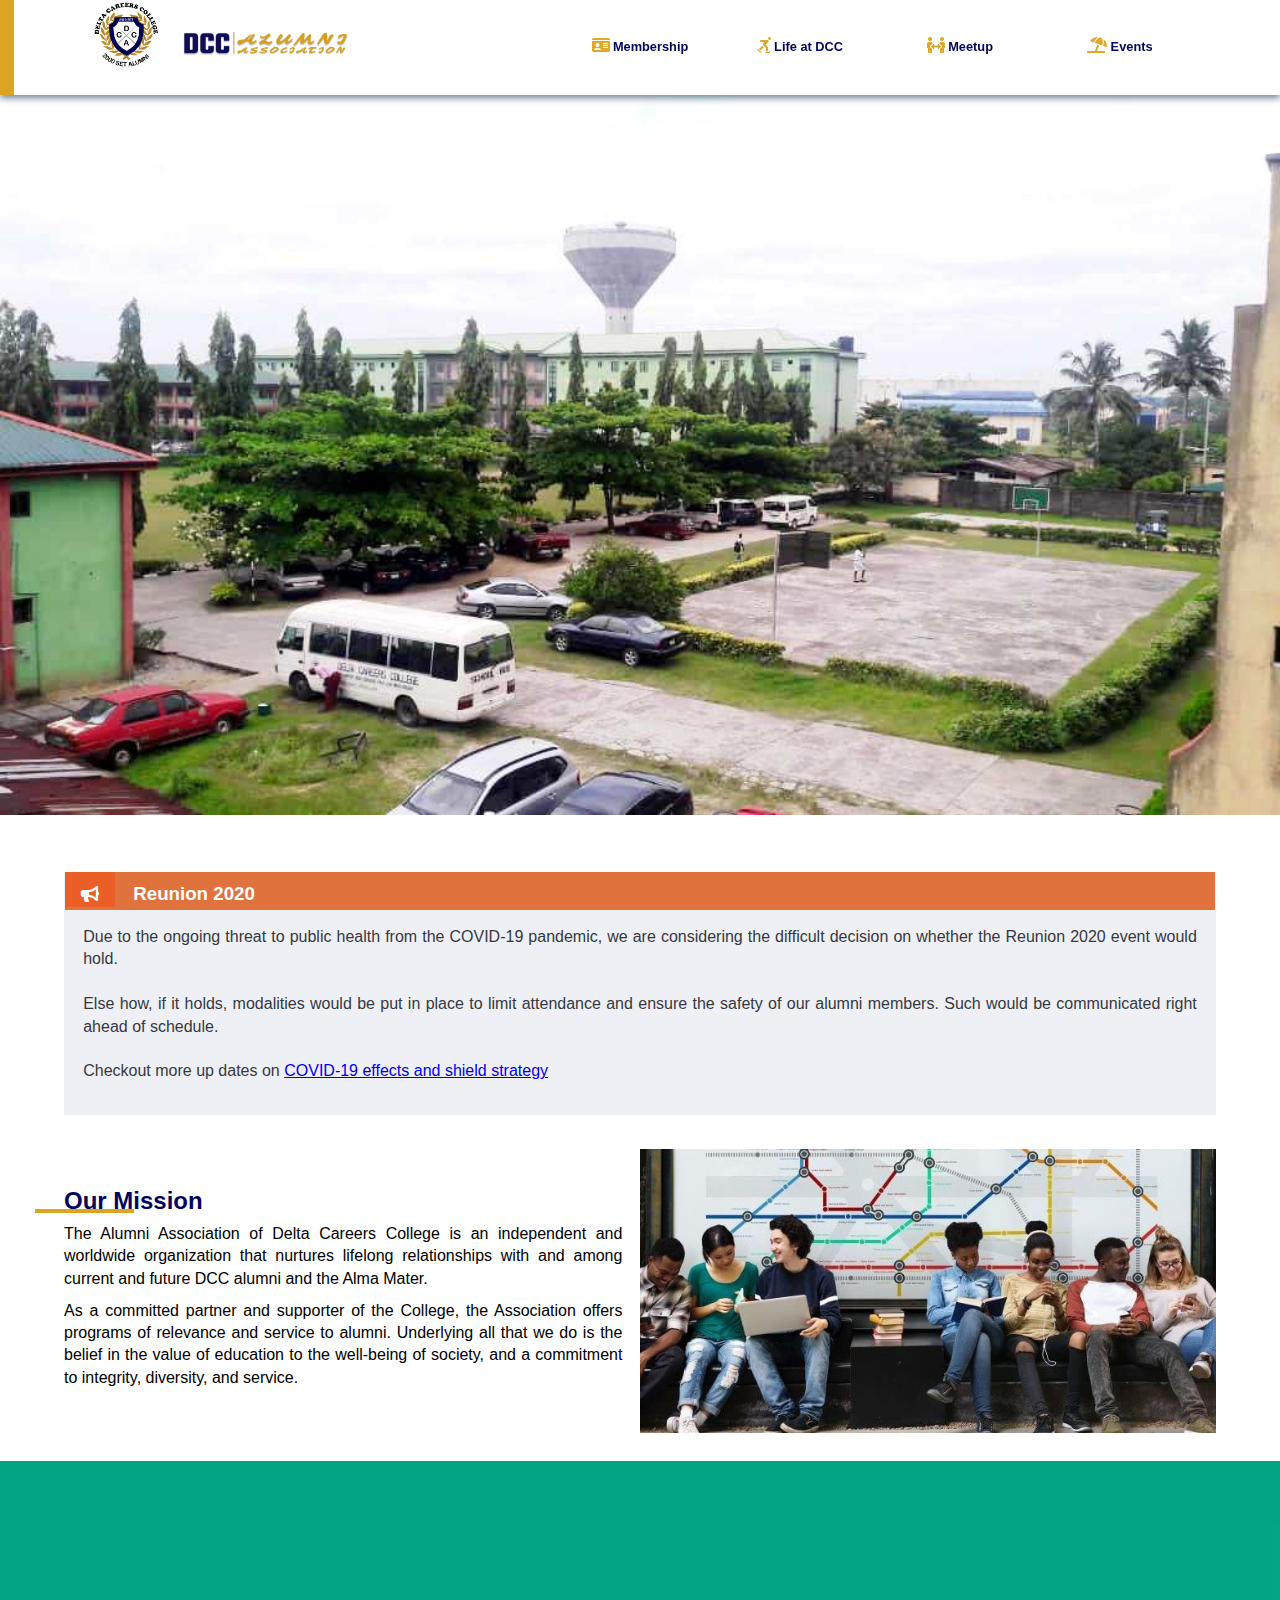
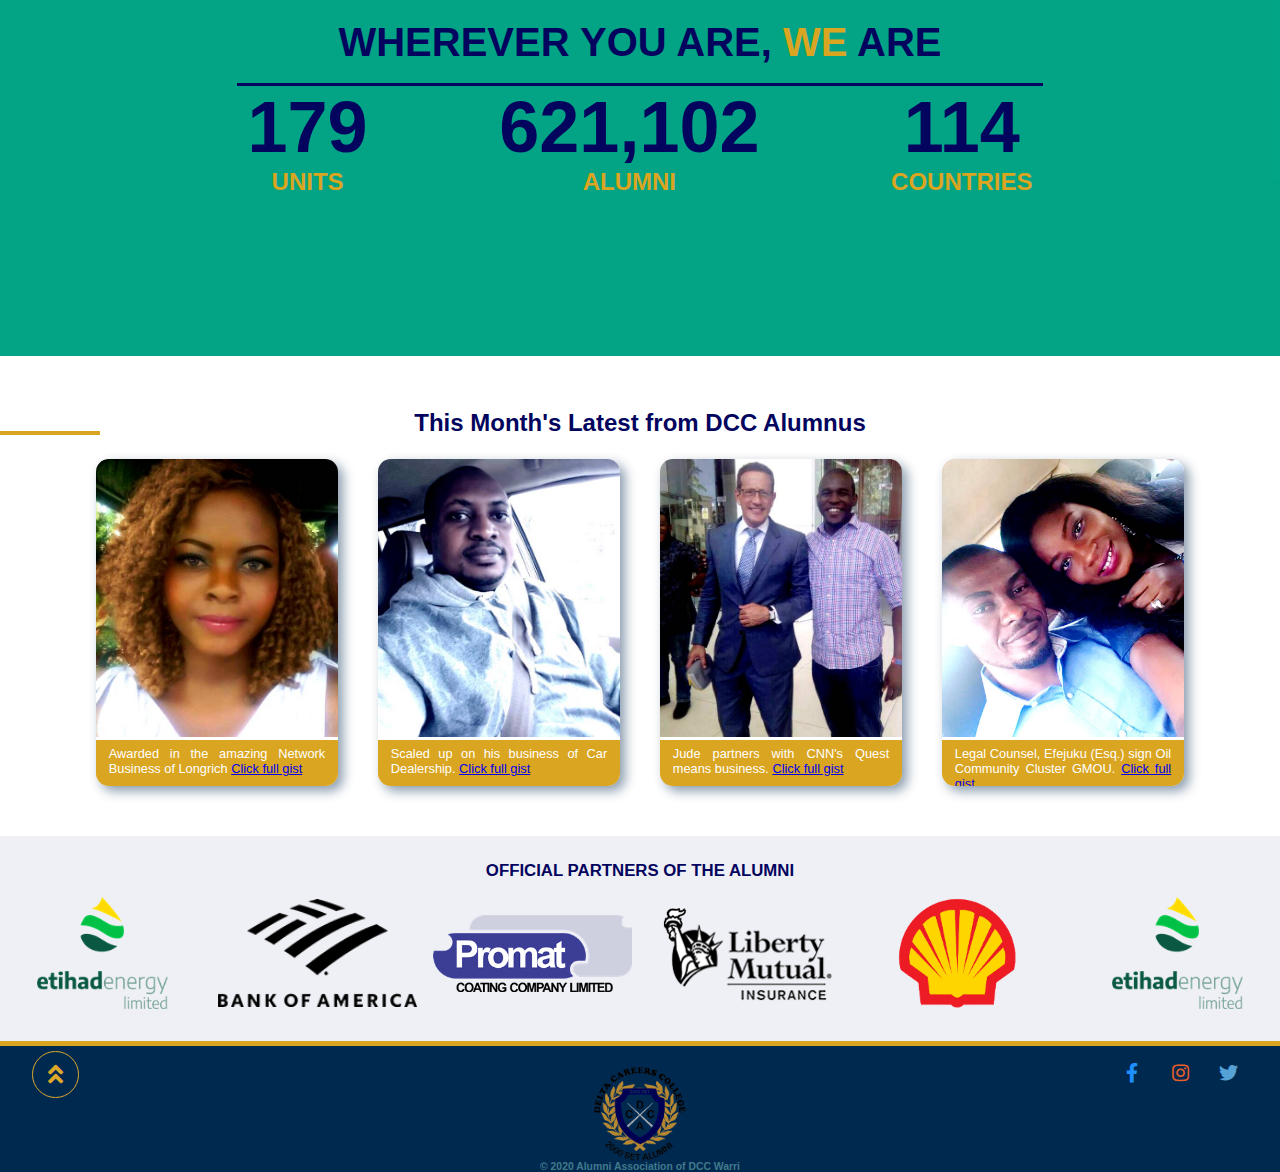
==== index.html @ 8ac2c844 "First Upload" ====
<!DOCTYPE html>
<html lang="en">
<head>
    <meta charset="UTF-8">
    <meta name="viewport" content="width=device-width, initial-scale=1.0">
    <title>Home | DCC Alumni</title>
    <link rel="stylesheet" href="./CSS/DCC__Alumni.css">
    <link rel="stylesheet" href="./Assets/css/all.css">
</head>
<body>
    <div class="mother"> 
        <header > 
            <a href="#"><img class="logo" src="./images/Logo DC.png" alt="Alumni Logo"></a>
            <img class="nametag" src="./images/DCC Markon06.png" alt="NameTag">
            <nav> 
               <ul class="nav-list show-desktop">
                   <li><a href="DCC__Membership.html"><i class="fa fa-id-card"></i>Membership</a></li>
                   <li><a href="DCC__Life.html"><i class="fa fa-skating"></i>Life at DCC</a></li>
                   <li><a href="#"><i class="fa fa-people-arrows"></i>Meetup</a></li>
                   <li><a href="#"><i class="fa fa-umbrella-beach"></i>Events</a></li>
               </ul> 
            </nav>
            <div class="menu" >
                <div class="burger"></div> 
                <div class="burger"></div> 
                <div class="burger"></div> 
            </div> 
        </header>
        <div class="hero">
            
        </div><!--Hero Div ends Here-->
            <section class="container">
                <article class="updates"> 
                    <h3><span><i class="fa fa-bullhorn"> </i></span>Reunion 2020</h3>
                    <p>Due to the ongoing threat to public health from the COVID-19 pandemic, we are considering the difficult decision on whether the Reunion 2020 event would hold. <br><br>
                    Else how, if it holds, modalities would be put in place to limit attendance and ensure the safety of our alumni members. Such would be communicated right ahead of schedule.  <br><br>
                    Checkout more up dates on <a href="javascript:void(0)">COVID-19 effects and shield strategy</a>    
                    </p>
                </article>
                <aside class="mission">
                    <section class="left-col">
                        <h2>Our <span>Mission</span> </h2>
                        <p>The Alumni Association of Delta Careers College is an independent and worldwide organization that nurtures lifelong relationships with and among current and future DCC alumni and the Alma Mater.</p>
                        <p>As a committed partner and supporter of the College, the Association offers programs of relevance and service to alumni. Underlying all that we do is the belief in the value of education to the well-being of society, and a commitment to integrity, diversity, and service.</p> 
                    </section>
                    <section class="right-col">
                        <img src="./images/mission-pic.jpg" alt="Mission Pic">
                    </section>
                </aside>
            </section> 
        <div class="gobest">
            <section class="go">
                <div class="go">
                    <div class="blu container">
                        <h1>WHEREVER YOU ARE, <span>WE</span>  ARE</h1>
                    </div>
                    <div class="numbers container">
                         <h1>179</h1>
                         <h1>621,102</h1>
                         <h1>114</h1>
                    </div>
                </div>
            </section><!--Parallax Section Ends--> 
            <h2 class="dcc-latest">This Month's Latest from DCC Alumnus</h2>
            <section class="latest container">
                <div class="pic-story">
                    <!-- <h3>Pic-Story</h3> -->
                    <img src="./images/lauryn.jpg" alt="pic-story 1">
                    <p>Awarded in the amazing Network Business of Longrich <a href="#">Click full gist</a></p>
                </div> 
                <div class="pic-story">
                    <!-- <h3>Pic-Story</h3> -->
                    <img src="./images/HrH.jpg">
                    <p>Scaled up on his business of Car Dealership. <a href="#">Click full gist</a></p>
                </div> 
                <div class="pic-story">
                    <!-- <h3>Pic-Story</h3> -->
                    <img src="./images/JudeQuest.jpg" alt="pic-story 1">
                    <p>Jude partners with CNN's Quest means business. <a href="#">Click full gist</a></p>
                </div> 
                <div class="pic-story">
                    <!-- <h3>Pic-Story</h3> -->
                    <img src="./images/Esquire.jpg" alt="pic-story 1">
                    <p> Legal Counsel, Efejuku (Esq.) sign Oil Community Cluster GMOU. <a href="#">Click full gist</a></p>
                </div> 
            </section><!--Latest container ends-->
            <h2 class="official-partners">Official Partners of the Alumni</h2>
            <section class="partners">
                <div class="offical"><img src="./images/etihad.png" alt=""></div>
                <div class="offical"><img src="./images/BoA_ad.png" alt=""></div>
                <div class="offical"><img src="./images/PROMAT LOGO png.png" alt=""></div>
                <div class="offical"><img src="./images/Liberty_200x100.png" alt=""></div>
                <div class="offical spdc"><img src="./images/Shell_Logo.png" alt="" id="spdc"></div>
                <div class="offical"><img src="./images/etihad.png" alt=""></div> 
            </section>
            <footer>
                <section class="container">
                    <div class="map">
                       <div class="throw"><a href="#"><i class="fa fa-angle-double-up"></i></a></div>
                    </div>
                    <div class="footer-logo">
                        <img src="./images/Logo DC.png" alt="Footer Logo">
                    </div>
                    <div class="copyright">
                        &copy; 2020 Alumni Association of DCC Warri
                    </div> 
                    <div class="medialinks">
                        <div class="throw"><a href=""><i class="fab fa-facebook-f"></i></a></div> 
                        <div class="throw"><a href=""><i class="fab fa-instagram"></i></a></div> 
                        <div class="throw"><a href=""><i class="fab fa-twitter"></i></a></div> 
                    </div>
                </section>
            </footer>
        </div><!--Gobest Div ends Here-->
    </div><!--Mother Div ends Here-->
</body> 
<script src="./JS/DCC__Alumni.js"></script>    
</html>
---- CSS/DCC__Alumni.css ----
/* Custom Rulesets */
:root{
    --vdisting: 1.5em;
    --hdisting: .1em;
    --purpigment: #311a4d;
    --lightpurpigment: #5d3c85;
    --skyblupigment: #0bcde3;
    --transblupigment: #56a1d5;
    --dccblupigment: #00348d;
    --yalebluepigment: #124E78; 
    --navyblupigment: #03045E;
    --goldbrownpigment: #e68c44;
    --goldyellpigment: #daa520;
    --goldrodpigment: #D5A021;
    --goldshadepigment: #DEA82B;
    --flamepigment: #EB5E28;
    --melonpigment: #F6BAA2; 
    --lighgreenpigment: #02a586;
    --orangpigment: #ae7b28;
    --logoblupigment:#6f6acf;
    --updgreypigment: #e2e1ef;
    --lighgreypigment: #eff0f5;
}  
*{
    font-family: 'Segoe UI', Tahoma, Geneva, Verdana, sans-serif; 
    margin: 0; 
    box-sizing: border-box;
    padding: 0;
} 
p{
    line-height: 1.4rem;
}
h1, h2, h3, h4{
    color: var(--navyblupigment);
}
.fas, .fab, .fa{
    color: var(--goldshadepigment);
    font-size: 1rem;
}
li .fa{
    width: 2em; 
}
.mother{
    font-size: .8rem;
}
.container{
    width: 90%;
    margin: 0 auto;
} 
header{
    width: 100%;
    position: sticky;
    top: 0;
    display: grid;
    grid-template-columns: 12% 45% 30% 12%;
    height: 7vh;
    background-color: #fff;
    padding-top: .1em;
    padding-left: .2em;
    box-shadow: 0px 3px 7px #00295095;
    text-align: left;
    border-left: 14px solid var(--goldyellpigment); 
}
header img{
    width: 45px;  
    object-fit: contain;  
} 
.nametag{
    width: 100%;
    height: 30px; 
    margin-top: .95em;
}
/* >>>>>>>>>>>Styling Mobile Vertical Menu<<<<<<<<<<<<<<<< */ 

nav ul{ 
    position: fixed; 
    top: 4.1em;
    width: 14.5em; 
    right: -14.5em;   
    opacity: 0; 
    background-color: #011627;
    height: 55%;  
    padding-top: 1.2em;
    list-style: none;    
    border-top-left-radius: 15px; 
    border-bottom-left-radius: 15px; 
    box-shadow: 4px 4.5px 8px rgba(0, 0, 0, 0.75);
    transition: .45s ease-in-out;
} 
nav ul li{ 
    height: 3em; 
    text-align: left; 
    line-height: 2.5; 
    cursor: pointer; 
    padding-left: .8em;
}
nav ul li:active{
    transform: translateY(2px);
}
nav ul li:hover{  
    border-right: 5px solid #fff;
}
nav ul li:hover a{
    color: #fff; 
}
nav ul li a{ 
    text-decoration: none;
    font-size: .89rem;
    font-weight: bold;
    color: var(--skyblupigment); 
    color: #A9DEF9;
} 
.menu{
    padding: 0.99em .5em 0 0;
    cursor: pointer;
} 
.burger{
   width: 30px;
   height: 4px;
   background-color: #fff; 
   background-color: var(--navyblupigment);
   background-color: #011627;
   margin: 4.5px;
   border-radius: 5px;
   transition: .45s ease-in-out; 
} 
.shift{ 
    right: 0;
    opacity: 1;
}
.spin .burger:nth-of-type(1){
    transform: rotate(45deg) translate(5px, 5px);
    box-shadow: 2px 2px 5px var(--goldrodpigment);
}
.spin .burger:nth-of-type(2){
    transform: translateX(-25px);
    opacity: 0;
}
.spin .burger:nth-of-type(3){
    transform: rotate(-45deg) translate(7px, -7px);
    box-shadow: 2px 2px 5px dodgerblue; 
}

.hero{
    background: #ccc url(../images/hero-img4.jpg) no-repeat center;
    background-size: cover;  
    width: 100%;
    height: calc(100vh - 20vh);
}
.hide-mobile{
    display: none;
}  
article.updates{
    margin: 5% 0 3%;
    background-color: var(--lighgreypigment);
    padding: 0 .5em 1em ;
} 
.updates h3{ 
    background-color: #df723d; 
    color: #fff;
    margin: 0 -.4em;
    line-height: 1.7;
}
.updates h3 span{
    display: inline-block;
    width: 50px; 
    height: 35px;  
    background-color: var(--flamepigment);
    margin-right: 1em; 
    text-align: center;
    line-height: 2.3;
}
.fa-bullhorn{
    color: #fff;
}
.updates p{
    color: #35393f;
    text-align: justify;
    padding: 1em .7em;
}
aside.mission{
    margin: 1.5em 0 1.5em; 
}
.mission h2{
    color: var(--navyblupigment);
}
.mission h2::after{
    content: "";
    margin-left: -1.2em;
    margin-top: -.25em;
    width: 99px;
    height: 4px;
    display:  block;
    background-color: var(--goldyellpigment);
}
.mission p{
    margin: .6em 0;
    text-align: justify; 
} 
.mission img{
    width: 100%;
}
section.go{
    width: 100%;
    height: 55vh; 
    background: var(--lighgreenpigment) url(../images/pexels-photo-1183986.jpeg) no-repeat center;
    background-size: cover; 
}
div.go{
    background-color: rgba(2, 165, 134, .45); 
    width: 100%;
    height: 100%;
    display: flex;
    flex-direction: column;
    justify-content: center; 
    padding: 0 2em;
}
div.go div{ 
    text-align: center;
    color: var(--navyblupigment);
}
.go .blu h1{
    font-size: 1rem;
    padding-bottom: .45em;
}
.blu span{
    color: var(--goldyellpigment);
}
.go .numbers{
    display: flex;
    justify-content: space-between;
    border-top: 3px solid var(--navyblupigment);
    padding: 0 .67em;
}
.go .numbers h1{
    font-size: 1.5rem;
}
.go .numbers h1::after{
    content: "UNITS";
    font-size: .67rem;
    display: block;
    color: var(--goldyellpigment);
}
.go .numbers h1:nth-of-type(2)::after{
    content: "ALUMNI"; 
} 
.go .numbers h1:nth-of-type(3)::after{
    content: "COUNTRIES"; 
} 
h2.dcc-latest{
    text-align: center;
    margin: 2.2em 0 1em;
    color: var(--navyblupigment);
}
h2.dcc-latest::after{ 
    content: "";
    width: 100px;
    height: 4px;
    margin-top: -.25em; 
    background-color: var(--goldyellpigment);
    display: block;
}
section.latest{
    display: grid;
    grid-template-columns: repeat(auto-fit, minmax(15em, 1fr)); 
    grid-gap: 2.5em;
    text-align: center;
    margin-bottom: 2em;
    padding: 0 2em;
}
section.latest div{
    min-height: 320px;
    border-radius: 1em;
    box-shadow: 5px 5px 12px #00295077;
    font-size: .8rem;
    overflow: hidden;
} 
.pic-story img{
    width: 100%; 
    height: 85%;
    object-fit: cover; 
}
.pic-story p{
    padding: .5em 1em; 
    background-color: var(--goldyellpigment);
    color: #fff;
    min-height: 15%;
    text-align: justify;
    line-height: unset;
}
h2.official-partners{
    margin-top: 3em;
    background-color: var(--lighgreypigment);
    text-transform: uppercase;
    color: var(--navyblupigment);
    padding: 1.5em 0 0;
    text-align: center;
    font-size: 1.05rem;
}
section.partners{
    display: grid;
    grid-template-columns: repeat(auto-fit, minmax(5em, 1fr));
    grid-gap: 1em;
    overflow: hidden;
    background-color: var(--lighgreypigment); 
    padding: 1em 0.2em 2.7em;
    font-size: initial;
}
section.partners div{
    height: 100px; 
}
.partners img{
    width: 100%;
    height: 7em;
    object-fit: contain;
}
div.spdc{ 
    padding: 0 0 0 1em;
}  
div.spdc img{
    width: 85%;  
}
footer{ 
    border-top: 5px solid var(--goldyellpigment); 
    background-color: #002950;
    color: var(--yalebluepigment); 
    color: #40798C;
    font-size: .65rem;
    text-align: center;
}
footer > section{
    display: grid; 
    grid-template-columns: 2fr 1fr 2fr;
    grid-template-rows: 1fr auto;
    grid-template-areas: 
    "map logo media"
    "copyright copyright copyright"
    ;
}
footer > section.container{
    width: 95%;
}
footer section > div{
    padding-top: .5em;  
} 
footer .map{
    grid-area: map;
}
footer .throw{
    width: 3em;
    height: 3em;
    border-radius: 50%;
    border: 1px solid var(--goldshadepigment);    
    cursor: pointer;
    display: grid; 
    place-items: center;
}
footer .footer-logo{
    grid-area: logo;
    display: flex;   
    justify-content: center;
    align-items: flex-end;
    padding-top: 2em;
}
footer .footer-logo img{
    width: 5em;
}
footer .copyright{
    grid-area: copyright; 
    font-weight: bold;
    padding: 0;
}
footer .medialinks{
    grid-area: media;
    display: flex;
    justify-content: space-between;
    padding-left: 7em;
}

.fa-facebook-f{
    color: dodgerblue;
} 
.medialinks .throw{
    border: none;
    width: 2.2em;
    height: 2.2em;
}
.fa-instagram{
    color: var(--flamepigment);
}
.fa-twitter{
    color: var(--transblupigment);
}

/* >>>>>>>>>>> MEDIA QUERIES BEGINS....<<<<<<<<<<<<< */

@media screen and (min-width:830px){
    .mother{
        font-size: .88rem;
    }  
    header{
        width: 100%;
        position: sticky;
        top: 0;
        display: grid;
        grid-template-columns: 8% 27% 65%; 
        height: 9vh; 
        padding: .1em 0; 
        padding-right: 0;
        box-shadow: 0px 3px 7px #00295095;
        text-align: left;
    } 
    
    .menu{
        display: none;
    }
    header img{
        width: 65px;  
        object-fit: contain;  
    } 
    .nametag{
        width: 100%;
        height: 55%; 
        margin-top: 1.3em;
    }
    /* >>>>>>>>>>>Styling Nav<<<<<<<<<<<<<<<< */ 
     
    nav ul{ 
        position: unset; 
        display: flex;
        justify-content: flex-end;  
        align-items: center;
        background-color: unset;  
        width: 100%;
        height: 100%;  
        padding: 0; 
        border-radius: unset; 
        box-shadow: unset; 
    }  
    nav ul li{ 
        width: 20em;
        height: 100%;
        padding: 2.5em 1em 0; 
        line-height: 0;  
        cursor: pointer;  
        text-align: center; 
    }
    li .fa{
        width: auto;
        margin-right: .2em;
    }
    nav ul li:active{
        transform: none;
    }
    nav ul li:hover{ 
        background-color: unset;
        border: unset;
        border-bottom: 5px solid #cb9a38; 
    }
    nav ul li:hover a{
        color:var(--navyblupigment); 
    }
    nav ul li a{ 
        text-decoration: none;
        font-size: .8rem;
        font-weight: bold;
        color: var(--navyblupigment);
    } 
    .menu{
        padding: 0.99em .5em 0 0;
        cursor: pointer;
    } 
    .burger{
       width: 30px;
       height: 4px;
       background-color: #fff; 
       background-color: var(--navyblupigment);
       margin: 4.5px;
       border-radius: 5px;
    }
    .show-desktop{
        display: flex;
        opacity: 1;
    }
    section.go{ 
        background: var(--lighgreenpigment) url(../images//adventure-parallax.jpg) no-repeat center;
        background-size: cover;
        background-attachment: fixed;
    }

    aside.mission{ 
        display: grid;
        grid-template-columns:  1fr 50%; 
        align-items: center;
    }
    .mission p{
        padding-right: 1.1em; 
    } 
       /* Parallax Go Zone */
       div.go{ 
        padding: 0 4em;
    } 
    .go .blu h1{
        font-size: 2rem;
    } 
    .go .numbers h1{
        font-size: 3rem;
    }
    footer .footer-logo img{
        width: 7em;
    }
    footer .throw, .medialinks .throw{
        width: 4.5em;
        height: 4.5em; 
    }
    footer .medialinks{ 
        justify-content: flex-end; 
        font-size: 1rem; 
    }
    footer .medialinks .throw{
        margin-left: .5em;  
        width: 2.5em;
        height: 2.5em;
    } 
    .fa-angle-double-up{
        font-size: 1.3rem;
    }
    .fab{
        font-size: 1.2rem;
    }

     
}
@media screen and (min-width:930px){
    .mother{
        font-size: 1rem;
    }    
    header{ 
        padding: .1em 3em .2em; 
        height: 10vh;  
    } 
    .nametag{ 
        height: 60%; 
        margin-top: .95em;
    }
    nav ul li{  
        padding: 1.7em 1em 0;  
        width: 10em;  
        height: 82%;
    }  

    /* Parallax Go Zone */
     
    .go .blu h1{
        font-size: 2.5rem;
    } 
    .go .numbers h1{
        font-size: 4.5rem;
    }
}
@media screen and (min-width:1024px){ 
    
    .nametag{ 
        height: 60%;  
    }
    .fa-angle-double-up{
        font-size: 1.5rem;
    }
}
@media screen and (min-width:1200px){
    .mother{
        font-size: 1rem;
    }
    header{
        height: 10.5vh;
        grid-template-columns: 8% 15% 77%;   
        padding: .1em 5em .2em; 
        justify-content: flex-end;  
    }
    nav ul li{  
        padding: 1.7em 0 1.7em;   
    }  

    /* Parallax Go Zone */
    div.go{ 
        padding: 0 12em;
    } 
    .go .blu h1{
        font-size: 2.5rem;
    } 
    .go .numbers h1{
        font-size: 4.5rem;
    }
    .go .numbers h1::after{ 
        font-size: 1.5rem; 
    }
    footer .footer-logo img{
        width: 9em;
    }
}

/* ############## MEMBERSHIP RULESETS ##################### */
 

article.alumni-association{
    padding: 2em 0; 
    text-align: justify;
}
article.alumni-association p{
    margin-bottom: .4em;
}
article.alumni-association h3{
    margin-top: 2em;
    background-color: var(--navyblupigment);
    border-radius: 5px;
    padding: .3em 1em;
    color: #fff;
}
article.alumni-association h1{
    font-size: 1.15rem;
    text-align: center;
}
article.alumni-association ul{ 
    border: 4px inset var(--goldrodpigment);
    color: var(--navyblupigment);
    color: #34252F;
    border-radius: 7px;
    padding: .2em 0;
    margin: 1em 0;
    font-weight: 550;
    text-align: left;
}
article.alumni-association ul li{
    margin: .7em 0;
    padding: .2em 1em;
    list-style-position: inside;
}
aside.alumni-services h3{
    margin: 1.5em 0 .5em;
}
aside.alumni-services ul{
    border-top: 3px solid var(--transblupigment);
    margin: 1em 0 4em;
}
aside.alumni-services ul li{
    list-style-position: inside;
    list-style: none; 
    background-color: #EAEAEA; 
    border-bottom: 1px solid var(--transblupigment);
    padding: 1em;
    display: flex;
    justify-content: space-between;
    align-items: center; 
    cursor: pointer;
}  


/* ''''''''''''''MEMEBERSHIP MEDIA QUERIES'''''''''' */
@media screen and (min-width:1024px){
    section.container.membership{
        display: flex;
        justify-content: space-between; 
    }
    article.alumni-association{
        width: 70%; 
    }
    
    aside.alumni-services{
        width: 27%;
    }
}

/* ''''''''''''LIFE AT DCC MEDIA QUERIES''''''''''' */
section.dcc-life{
    color: #1F2232; 
}
section.dcc-life > h1{
    font-size: 1.1rem;
    margin: 2em 0 1em;
    color: #D1603D;
    padding: .5em 1em;
    border-radius: 5px;
    box-shadow: 2px 4px 10px var(--navyblupigment);
    text-align: justify;
}
.dcc-minds img{
    width: 100%;
}
div.quotes{
    border-top: 2px solid var(--lighgreenpigment);
    border-bottom: 2px solid var(--lighgreenpigment);
    font-size: 1.01rem;
    line-height: 1.5;
    text-align: justify;
    color: var(--navyblupigment);
    margin: 1em 0;
    padding: .2em 0;
}
div.responses p{
    margin: .9em 0;
}
div.responses > p > span{
    font-weight: bold;
}
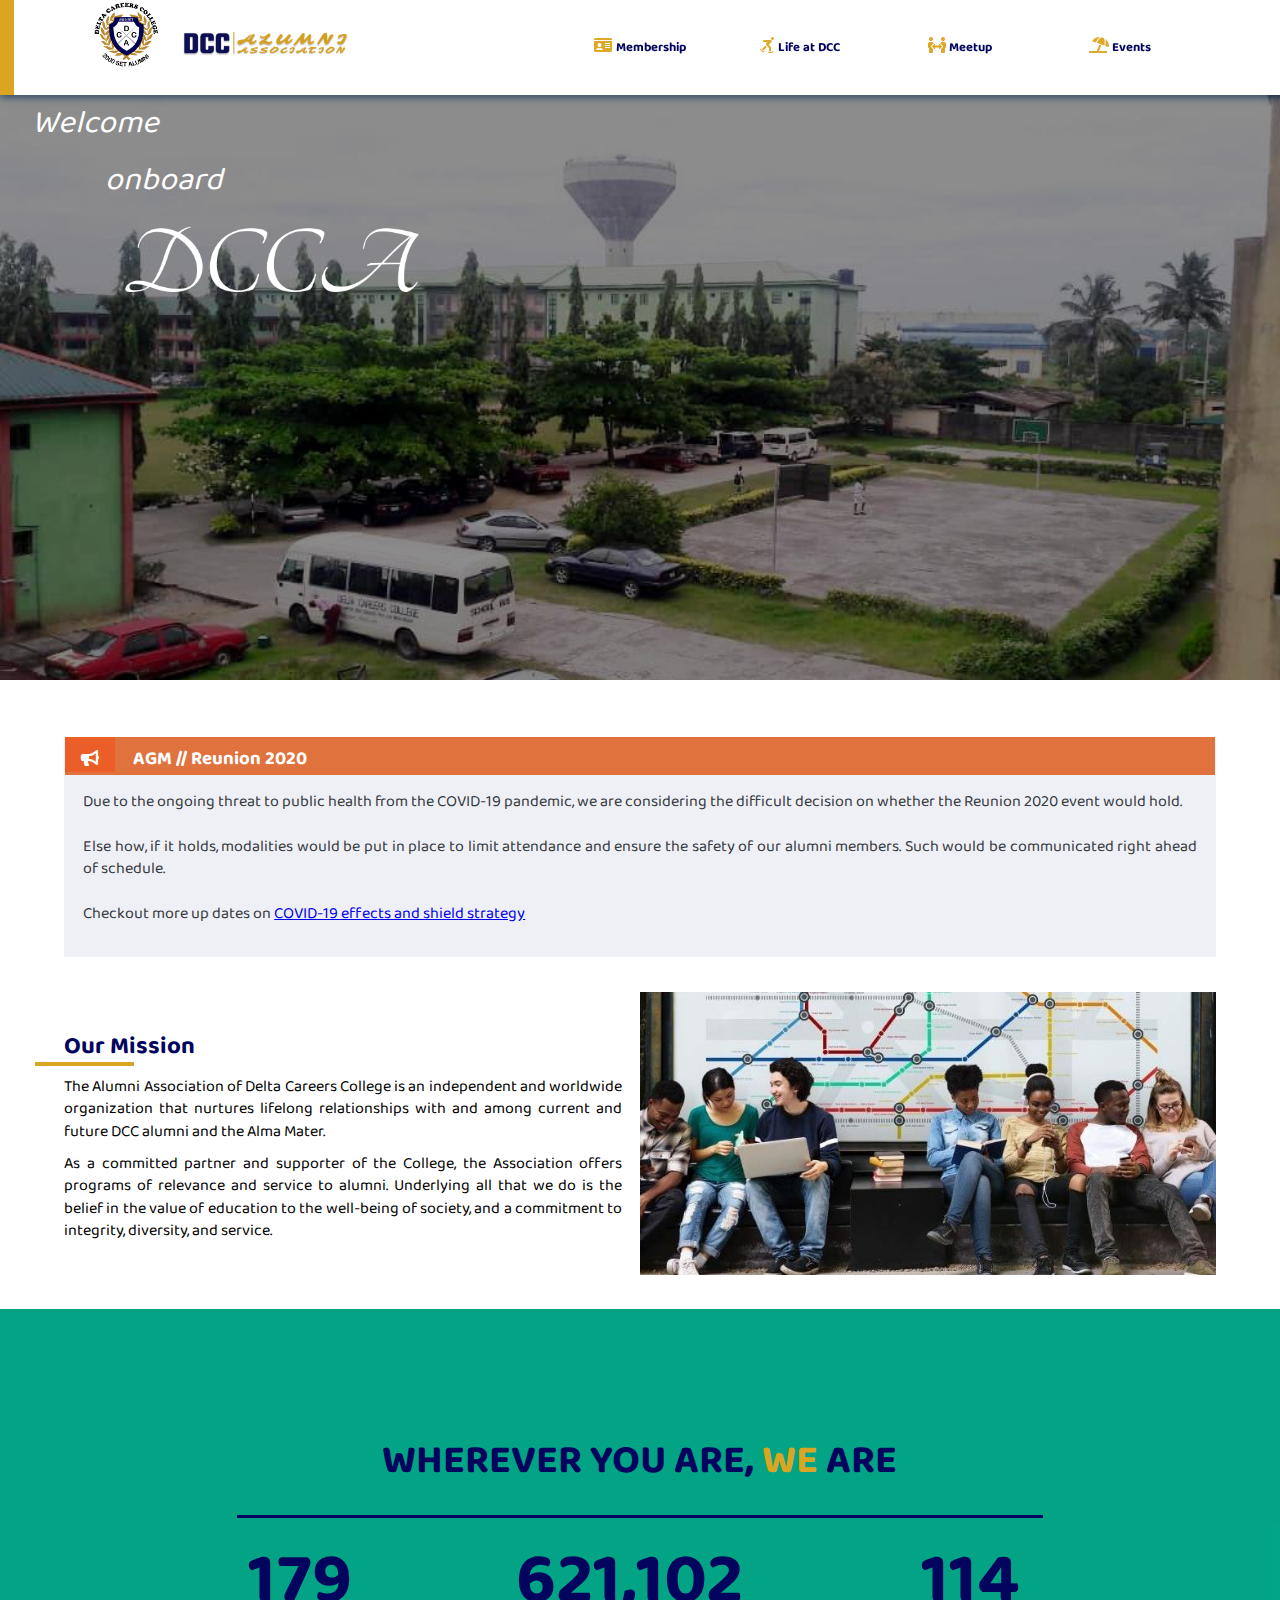
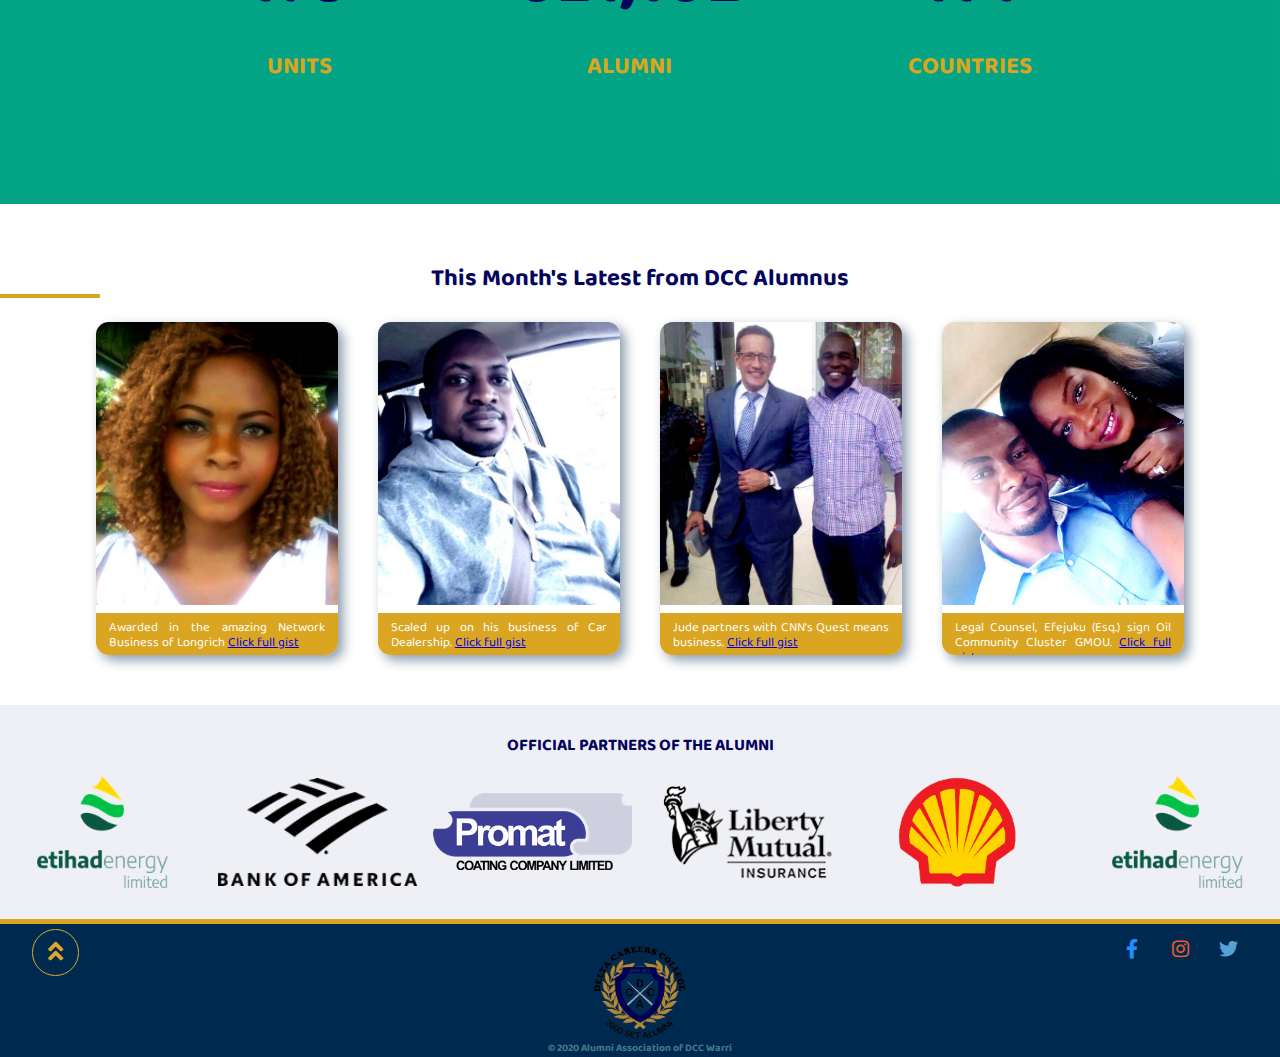
==== commit c1bd6879: "Changed to Online font. Applied annimation on Hero" ====
--- a/index.html
+++ b/index.html
@@ -6,18 +6,19 @@
     <title>Home | DCC Alumni</title>
     <link rel="stylesheet" href="./CSS/DCC__Alumni.css">
     <link rel="stylesheet" href="./Assets/css/all.css">
+    <link href="https://fonts.googleapis.com/css2?family=Baloo+Paaji+2&display=swap" rel="stylesheet">  
 </head>
 <body>
     <div class="mother"> 
         <header > 
-            <a href="#"><img class="logo" src="./images/Logo DC.png" alt="Alumni Logo"></a>
+            <a href="index.html"><img class="logo" src="./images/Logo DC.png" alt="Alumni Logo"></a>
             <img class="nametag" src="./images/DCC Markon06.png" alt="NameTag">
             <nav> 
                <ul class="nav-list show-desktop">
                    <li><a href="DCC__Membership.html"><i class="fa fa-id-card"></i>Membership</a></li>
                    <li><a href="DCC__Life.html"><i class="fa fa-skating"></i>Life at DCC</a></li>
-                   <li><a href="#"><i class="fa fa-people-arrows"></i>Meetup</a></li>
-                   <li><a href="#"><i class="fa fa-umbrella-beach"></i>Events</a></li>
+                   <li><a href="DCC_Meet.html"><i class="fa fa-people-arrows"></i>Meetup</a></li>
+                   <li><a href="DCC_Events.html"><i class="fa fa-umbrella-beach"></i>Events</a></li>
                </ul> 
             </nav>
             <div class="menu" >
@@ -27,11 +28,13 @@
             </div> 
         </header>
         <div class="hero">
-            
+            <div class="welcome">
+                <h1>Welcome <span>onboard</span> <span><img src="./images/SlayTitle.png" alt="Slay Title"></span> </h1>
+            </div>
         </div><!--Hero Div ends Here-->
             <section class="container">
                 <article class="updates"> 
-                    <h3><span><i class="fa fa-bullhorn"> </i></span>Reunion 2020</h3>
+                    <h3><span><i class="fa fa-bullhorn"> </i></span>AGM // Reunion 2020</h3>
                     <p>Due to the ongoing threat to public health from the COVID-19 pandemic, we are considering the difficult decision on whether the Reunion 2020 event would hold. <br><br>
                     Else how, if it holds, modalities would be put in place to limit attendance and ensure the safety of our alumni members. Such would be communicated right ahead of schedule.  <br><br>
                     Checkout more up dates on <a href="javascript:void(0)">COVID-19 effects and shield strategy</a>    
--- a/CSS/DCC__Alumni.css
+++ b/CSS/DCC__Alumni.css
@@ -23,13 +23,16 @@
 }  
 *{
     font-family: 'Segoe UI', Tahoma, Geneva, Verdana, sans-serif; 
+    font-family:  'Baloo Paaji 2', -apple-system, BlinkMacSystemFont, 'Segoe UI', Roboto, Oxygen, Ubuntu, Cantarell, 'Open Sans', 'Helvetica Neue', sans-serif; 
     margin: 0; 
     box-sizing: border-box;
     padding: 0;
 } 
 p{
     line-height: 1.4rem;
-}
+    text-align: justify;
+}
+
 h1, h2, h3, h4{
     color: var(--navyblupigment);
 }
@@ -145,8 +148,42 @@
     background: #ccc url(../images/hero-img4.jpg) no-repeat center;
     background-size: cover;  
     width: 100%;
-    height: calc(100vh - 20vh);
-}
+    height: 65vh;
+}
+.hero .welcome{
+    height: 100%;
+    background-color: rgba(0, 0, 0, 0.45);
+    color: #fff;
+    padding-left: 2em;
+}
+@keyframes drop{
+    from{
+        transform: translateY(500px);
+        opacity: 0;
+    }
+    to{
+        transform: translateY(5px);
+        opacity: 1;
+    }
+}
+.hero .welcome h1{
+    color: #fff;
+    animation: drop 5s forwards ; 
+    font-weight: normal;
+    font-style: italic;
+}
+.welcome h1 span:first-of-type{
+    display: block;
+    margin-left: 2.27em;
+}
+.welcome h1 span:last-of-type{
+    margin-left: 2.9em; 
+}
+.welcome h1 img{
+    margin-top: .56em;
+    width: 9.2em;
+}
+
 .hide-mobile{
     display: none;
 }  
@@ -286,7 +323,7 @@
     color: #fff;
     min-height: 15%;
     text-align: justify;
-    line-height: unset;
+    line-height: 1.2;
 }
 h2.official-partners{
     margin-top: 3em;
@@ -701,4 +738,186 @@
 }
 div.responses > p > span{
     font-weight: bold;
+}
+/* ''''''''''''EVENTS AT DCC MEDIA QUERIES''''''''''''''' */
+section.dcc-events h1{
+    font-size: 1.1rem;
+    margin-top: 2em;
+} 
+div.events-calendar{
+    margin: 2em 0;
+    border-top: 2px solid var(--purpigment);
+    border-bottom: 2px solid var(--purpigment);
+    padding: 1em 0;
+    overflow: hidden;
+}
+div.events-calendar h3{
+    margin: 1em 0 .2em;
+    font-size: 1rem;
+}
+div.events-calendar p{
+    padding-bottom: 1em;
+}
+a.callout-btn{
+   display: inline-block;
+   margin-top: 1em;
+   width: 45%;
+   text-decoration: none;
+   color: #fff;
+   background-color: var(--purpigment);
+   text-align: center;
+   padding: .5em 1em;
+   font-size: smaller;
+   border-radius: 15px;
+}
+a.callout-btn:last-of-type{
+    float: right;
+}
+div.events-calendar ~ h3{
+    font-size: 1rem;
+    margin-bottom: .2em;
+    text-align: center;
+}
+div.events-calendar ~ p{
+    padding-bottom: 1.5em;
+}
+section.dcc-events div.wellbeing{
+    margin: 1.5em 0 3em;
+    display: grid;
+    grid-template-columns: repeat(auto-fit, minmax(15em, 1fr));
+    grid-gap: 1em;
+    padding: 0 2em;
+}
+div.wellbeing .cards{
+    background-color: var(--lightpurpigment);
+    text-align: center;
+    color: #fff;
+    padding: 2em; 
+    border: 7px solid #E9EDDE;
+    border-style: double;
+    border-radius: 15px;
+}
+div.wellbeing .cards:nth-of-type(2){
+    background-color: #FF6663;
+}
+div.wellbeing .cards:nth-of-type(3){
+    background-color: #0B3954;
+}
+div.wellbeing .cards:nth-of-type(4){
+    background-color: #1B998B;
+}
+div.wellbeing .cards:nth-of-type(5){
+    background-color: #FF7F11;
+}
+div.wellbeing .cards:nth-of-type(6){
+    background-color: #41292C;
+} 
+div.wellbeing .cards h4{
+    font-weight: 600;
+    font-size: 1.1rem;
+    color: #fff;
+}
+div.wellbeing .cards p{
+    text-align: center;
+    font-size: .9rem;
+}
+div.wellbeing .cards img{
+    margin: 2em 0; 
+    width: 50%;
+} 
+section.dcc-events h5{
+    font-size: 1rem;
+    margin: 1em 0;
+    color: #393E41; 
+}
+/* '''''''''''MEET DCC MEDIA QUERIES''''''''''''''' */ 
+section.dcc-meet .meet-up img{ 
+    width: 117%; 
+} 
+section.dcc-meet h1.container{
+    width: 100%;
+    margin: 1.1em 0 .5em;
+    padding: 0 0 .5em .75em;
+    font-size: 1.5rem;
+    border-bottom: 3px solid var(--goldyellpigment);  
+}
+section.dcc-meet p.container{
+    margin: 1.5em auto;
+}
+section.dcc-meet div.container{
+    display: flex;
+    justify-content: space-between;
+    padding: 1em 0;
+    margin-bottom: 3em ;
+}
+section.dcc-meet a.connect-btn{ 
+    width: 49.6%;
+    background-color: var(--goldyellpigment);
+    color: #fff;
+    text-decoration: none; 
+    text-align: center;
+    padding: .5em .2em .9em; 
+    border-radius: 25px; 
+    border-top-right-radius: unset;
+    border-bottom-right-radius: unset;
+    font-weight: bold;
+
+} 
+section.dcc-meet a.connect-btn:last-of-type{
+    background-color: #1F5673;
+    border-radius: 25px;  
+    border-top-left-radius: unset;
+    border-bottom-left-radius: unset; 
+} 
+p.container.platform{   
+    padding: 0 0 1em;
+}  
+div.container.platform a{
+    background-color: #1F5673; 
+    padding: .5em 1em;
+    width: 49.6%;
+    color: #fff;
+    text-decoration: none; 
+    text-align: center;
+    padding: .7em .9em .9em; 
+    border-radius: 50px; 
+    border-top-right-radius: unset;
+    border-bottom-right-radius: unset;
+    font-weight: bold;  
+    display: flex;
+    align-items: center;
+    justify-content: space-around;
+    /* margin-bottom: 4em; */
+}
+div.container.platform a:last-of-type{
+    background-color: var(--goldyellpigment);
+    border-radius: 50px;
+    border-top-left-radius: unset;
+    border-bottom-left-radius: unset;
+    flex-direction: row-reverse;
+}
+.fa-whatsapp{
+    color: var(--lighgreenpigment);
+    font-size: 2em;   
+}
+section.dcc-meet .shade{
+    height: 45vh;
+    background: #587B7F url(../images/hand-on.jpg) center no-repeat; 
+    margin-bottom: 4em;
+}
+section.dcc-meet .connect{
+    background-color: rgba(0, 0, 0, 0.75); 
+    height: 100%;
+    display: flex;
+    justify-content: center;
+    align-items: flex-end;
+} 
+section.dcc-meet .connect h1{
+    color: #fff;
+    font-size: 2rem; 
+    letter-spacing: var(--hdisting); 
+    margin-bottom: .3em;
+    padding: .3em;
+    border: 4px double var(--lighgreenpigment);
+    background-color: rgba(2, 165, 134, .75);
 }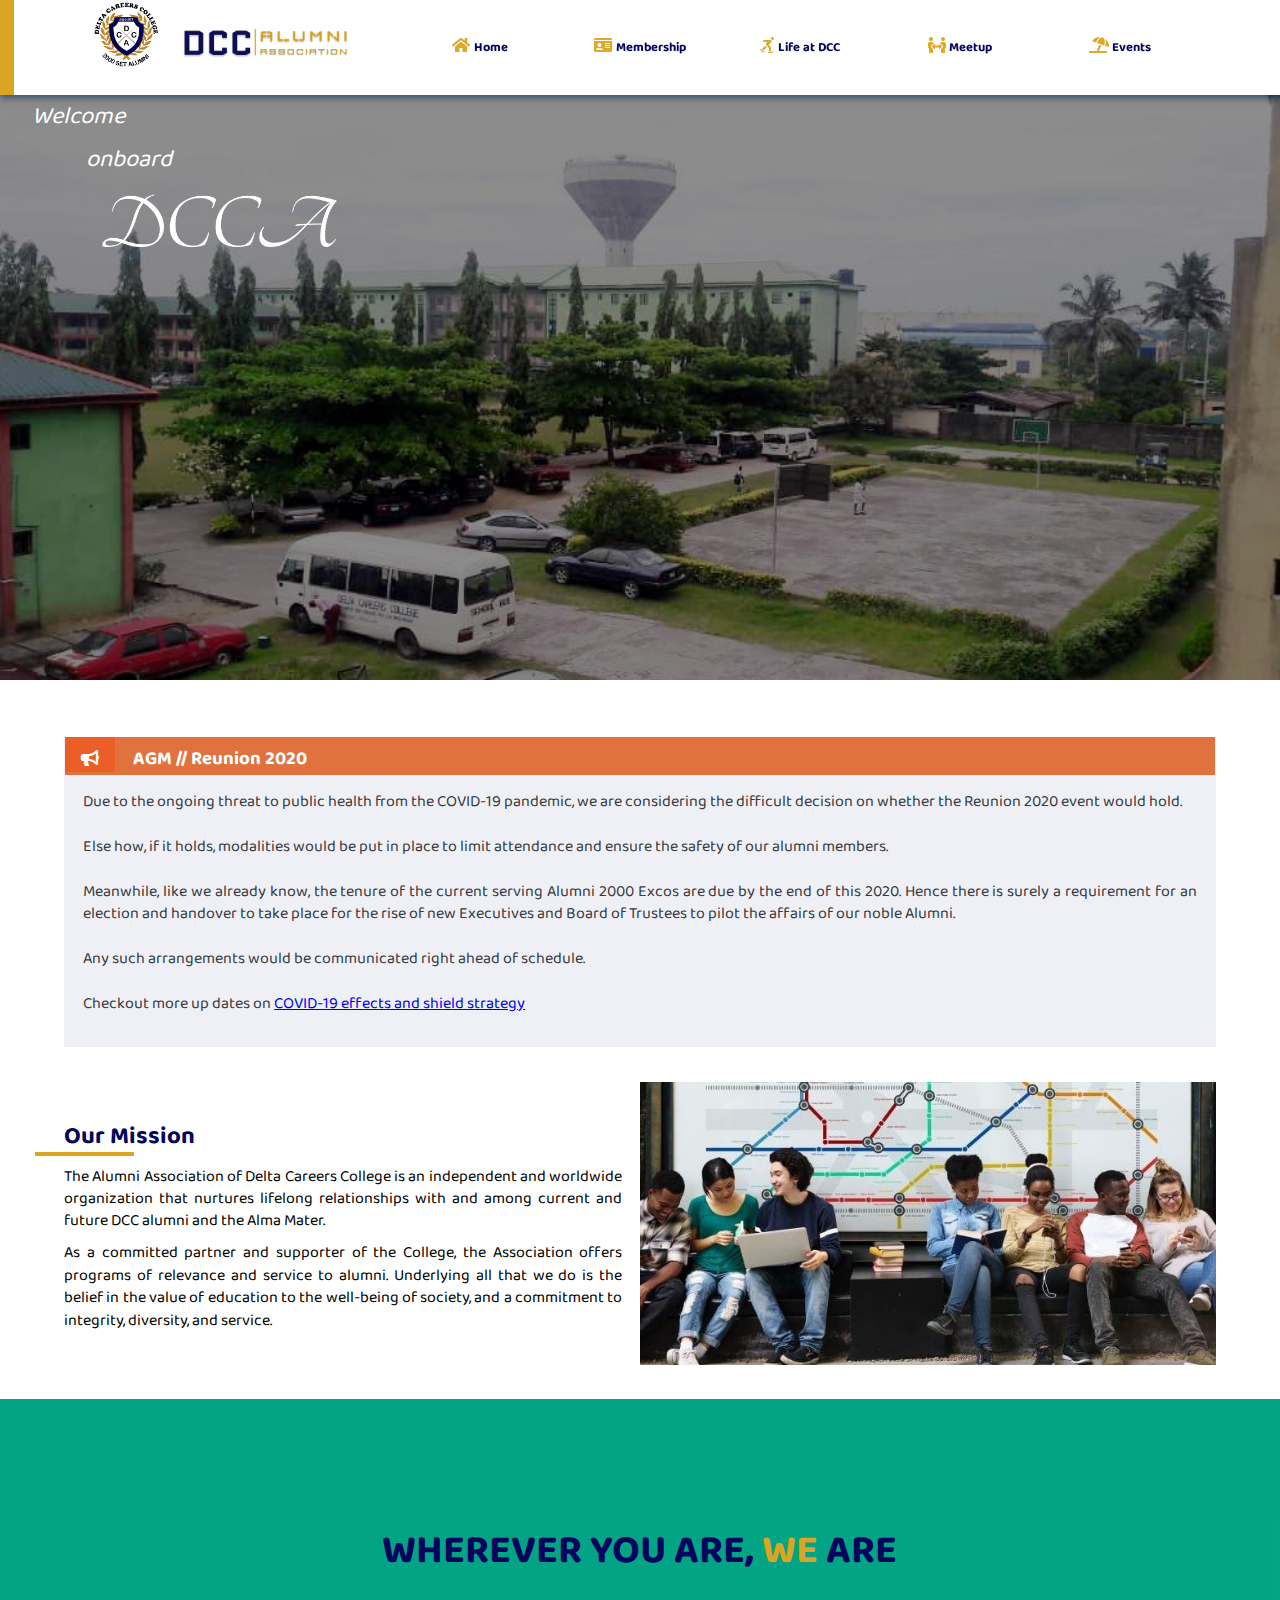
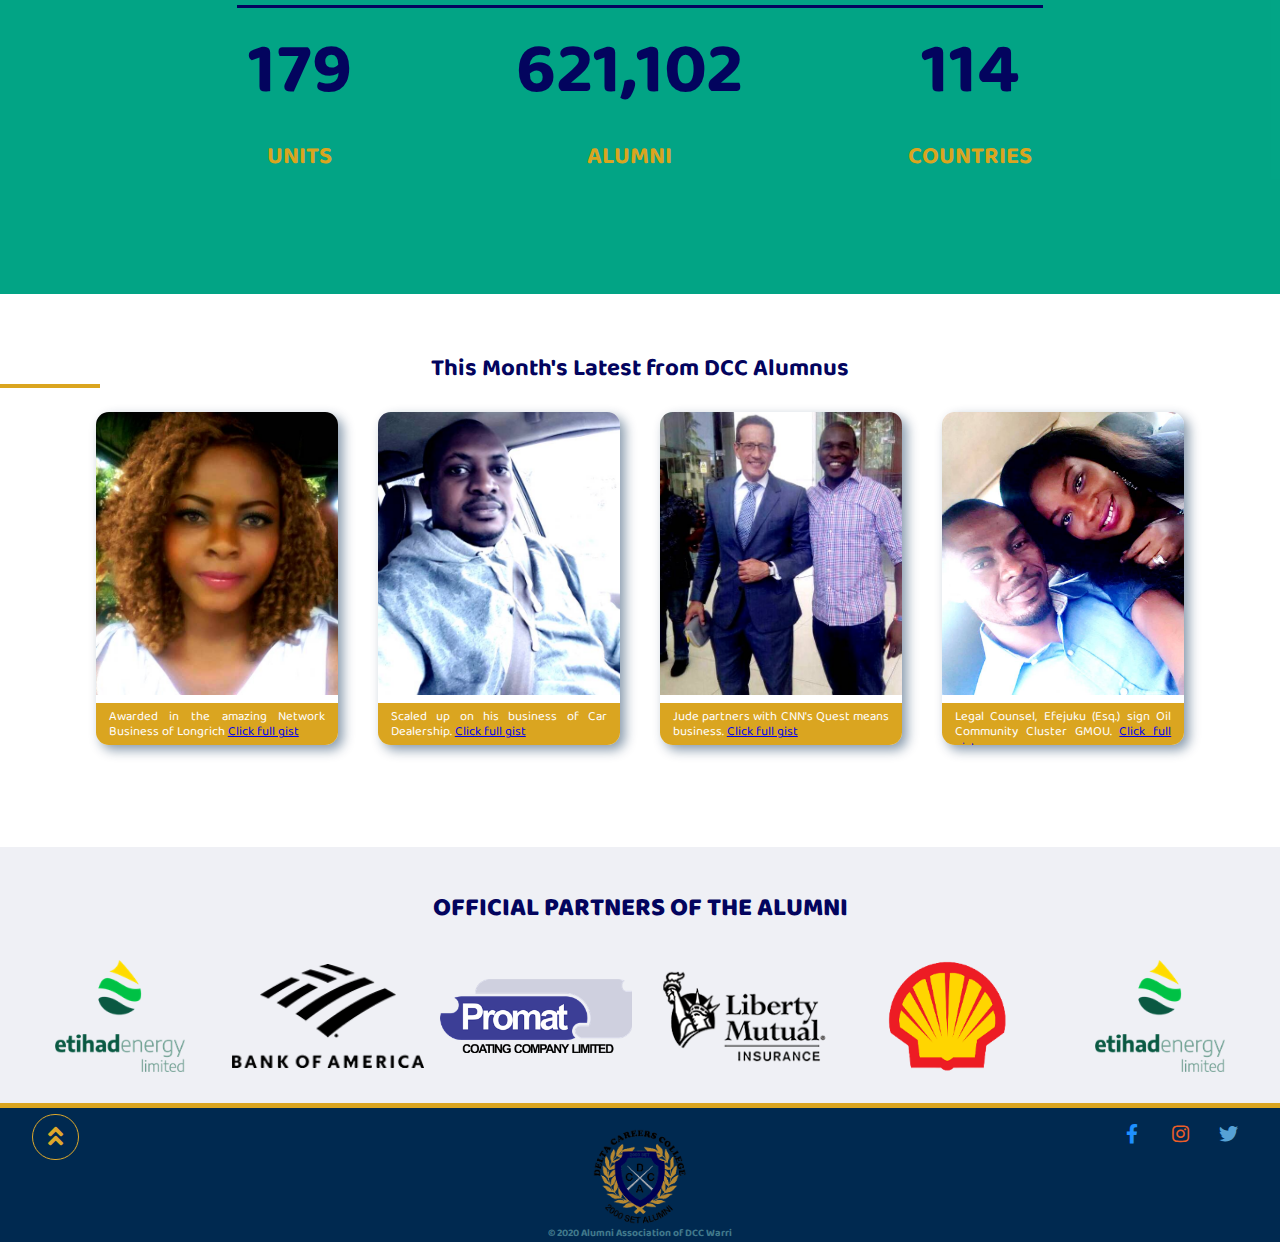
==== commit 2a6e0351: "Updattes ob AGM 2020" ====
--- a/index.html
+++ b/index.html
@@ -12,13 +12,14 @@
     <div class="mother"> 
         <header > 
             <a href="index.html"><img class="logo" src="./images/Logo DC.png" alt="Alumni Logo"></a>
-            <img class="nametag" src="./images/DCC Markon06.png" alt="NameTag">
+            <img class="nametag" src="./images/DCC Markon04.png" alt="NameTag">
             <nav> 
                <ul class="nav-list show-desktop">
-                   <li><a href="DCC__Membership.html"><i class="fa fa-id-card"></i>Membership</a></li>
-                   <li><a href="DCC__Life.html"><i class="fa fa-skating"></i>Life at DCC</a></li>
-                   <li><a href="DCC_Meet.html"><i class="fa fa-people-arrows"></i>Meetup</a></li>
-                   <li><a href="DCC_Events.html"><i class="fa fa-umbrella-beach"></i>Events</a></li>
+                <li><a href="index.html"><i class="fa fa-home"></i>Home</a></li>
+                <li><a href="DCC__Membership.html"><i class="fa fa-id-card"></i>Membership</a></li>
+                <li><a href="DCC__Life.html"><i class="fa fa-skating"></i>Life at DCC</a></li>
+                <li><a href="DCC_Meet.html"><i class="fa fa-people-arrows"></i>Meetup</a></li>
+                <li><a href="DCC_Events.html"><i class="fa fa-umbrella-beach"></i>Events</a></li>
                </ul> 
             </nav>
             <div class="menu" >
@@ -35,9 +36,9 @@
             <section class="container">
                 <article class="updates"> 
                     <h3><span><i class="fa fa-bullhorn"> </i></span>AGM // Reunion 2020</h3>
-                    <p>Due to the ongoing threat to public health from the COVID-19 pandemic, we are considering the difficult decision on whether the Reunion 2020 event would hold. <br><br>
-                    Else how, if it holds, modalities would be put in place to limit attendance and ensure the safety of our alumni members. Such would be communicated right ahead of schedule.  <br><br>
-                    Checkout more up dates on <a href="javascript:void(0)">COVID-19 effects and shield strategy</a>    
+                    <p>Due to the ongoing threat to public health from the COVID-19 pandemic, we are considering the difficult decision on whether the Reunion 2020 event would hold. <br><br> 
+                    Else how, if it holds, modalities would be put in place to limit attendance and ensure the safety of our alumni members. <br> <br> Meanwhile, like we already know, the tenure of the current serving Alumni 2000 Excos are due by the end of this 2020. Hence there is surely a requirement for an election and handover to take place for the rise of new Executives and Board of Trustees to pilot the affairs of our noble Alumni. <br><br>  Any such arrangements would be communicated right ahead of schedule.  <br><br>
+                    Checkout more up dates on <a href="https://covid19.ncdc.gov.ng/state/">COVID-19 effects and shield strategy</a>    
                     </p>
                 </article>
                 <aside class="mission">
@@ -69,22 +70,22 @@
                 <div class="pic-story">
                     <!-- <h3>Pic-Story</h3> -->
                     <img src="./images/lauryn.jpg" alt="pic-story 1">
-                    <p>Awarded in the amazing Network Business of Longrich <a href="#">Click full gist</a></p>
+                    <p>Awarded in the amazing Network Business of Longrich <a href="alumnus_story1.html">Click full gist</a></p>
                 </div> 
                 <div class="pic-story">
                     <!-- <h3>Pic-Story</h3> -->
                     <img src="./images/HrH.jpg">
-                    <p>Scaled up on his business of Car Dealership. <a href="#">Click full gist</a></p>
+                    <p>Scaled up on his business of Car Dealership. <a href="alumnus_story2.html">Click full gist</a></p>
                 </div> 
                 <div class="pic-story">
                     <!-- <h3>Pic-Story</h3> -->
                     <img src="./images/JudeQuest.jpg" alt="pic-story 1">
-                    <p>Jude partners with CNN's Quest means business. <a href="#">Click full gist</a></p>
+                    <p>Jude partners with CNN's Quest means business. <a href="alumnus_story3.html">Click full gist</a></p>
                 </div> 
                 <div class="pic-story">
                     <!-- <h3>Pic-Story</h3> -->
                     <img src="./images/Esquire.jpg" alt="pic-story 1">
-                    <p> Legal Counsel, Efejuku (Esq.) sign Oil Community Cluster GMOU. <a href="#">Click full gist</a></p>
+                    <p> Legal Counsel, Efejuku (Esq.) sign Oil Community Cluster GMOU. <a href="alumnus_story4.html">Click full gist</a></p>
                 </div> 
             </section><!--Latest container ends-->
             <h2 class="official-partners">Official Partners of the Alumni</h2>
--- a/CSS/DCC__Alumni.css
+++ b/CSS/DCC__Alumni.css
@@ -22,7 +22,6 @@
     --lighgreypigment: #eff0f5;
 }  
 *{
-    font-family: 'Segoe UI', Tahoma, Geneva, Verdana, sans-serif; 
     font-family:  'Baloo Paaji 2', -apple-system, BlinkMacSystemFont, 'Segoe UI', Roboto, Oxygen, Ubuntu, Cantarell, 'Open Sans', 'Helvetica Neue', sans-serif; 
     margin: 0; 
     box-sizing: border-box;
@@ -44,7 +43,7 @@
     width: 2em; 
 }
 .mother{
-    font-size: .8rem;
+    font-size: 1rem;
 }
 .container{
     width: 90%;
@@ -63,6 +62,7 @@
     box-shadow: 0px 3px 7px #00295095;
     text-align: left;
     border-left: 14px solid var(--goldyellpigment); 
+    z-index: 2;
 }
 header img{
     width: 45px;  
@@ -76,7 +76,7 @@
 /* >>>>>>>>>>>Styling Mobile Vertical Menu<<<<<<<<<<<<<<<< */ 
 
 nav ul{ 
-    position: fixed; 
+    position: fixed;  
     top: 4.1em;
     width: 14.5em; 
     right: -14.5em;   
@@ -95,11 +95,8 @@
     text-align: left; 
     line-height: 2.5; 
     cursor: pointer; 
-    padding-left: .8em;
-}
-nav ul li:active{
-    transform: translateY(2px);
-}
+    padding-left: .8em; 
+} 
 nav ul li:hover{  
     border-right: 5px solid #fff;
 }
@@ -112,7 +109,9 @@
     font-weight: bold;
     color: var(--skyblupigment); 
     color: #A9DEF9;
-} 
+    display: inline-block;
+    width: 100%;
+}  
 .menu{
     padding: 0.99em .5em 0 0;
     cursor: pointer;
@@ -170,7 +169,8 @@
     color: #fff;
     animation: drop 5s forwards ; 
     font-weight: normal;
-    font-style: italic;
+    font-style: italic; 
+    font-size: 1.5rem;
 }
 .welcome h1 span:first-of-type{
     display: block;
@@ -181,7 +181,7 @@
 }
 .welcome h1 img{
     margin-top: .56em;
-    width: 9.2em;
+    width: 9.8em;
 }
 
 .hide-mobile{
@@ -240,7 +240,7 @@
 section.go{
     width: 100%;
     height: 55vh; 
-    background: var(--lighgreenpigment) url(../images/pexels-photo-1183986.jpeg) no-repeat center;
+    background: var(--lighgreenpigment) url(../images/pex-parallax.jpg) no-repeat center;
     background-size: cover; 
 }
 div.go{
@@ -326,21 +326,22 @@
     line-height: 1.2;
 }
 h2.official-partners{
-    margin-top: 3em;
+    margin-top: 4em;
     background-color: var(--lighgreypigment);
     text-transform: uppercase;
     color: var(--navyblupigment);
-    padding: 1.5em 0 0;
-    text-align: center;
-    font-size: 1.05rem;
+    padding: 1.5em 0 .5em;
+    text-align: center;
+    font-size: 1.6rem;
+    font-weight: 900;
 }
 section.partners{
     display: grid;
-    grid-template-columns: repeat(auto-fit, minmax(5em, 1fr));
+    grid-template-columns: repeat(auto-fit, minmax(5.4em, 1fr));
     grid-gap: 1em;
     overflow: hidden;
     background-color: var(--lighgreypigment); 
-    padding: 1em 0.2em 2.7em;
+    padding: 1em 1.5em 2.7em;
     font-size: initial;
 }
 section.partners div{
@@ -636,7 +637,7 @@
     }
 }
 
-/* ############## MEMBERSHIP RULESETS ##################### */
+/* ############## MEMBERSHIP MEDIA RULESETS ############## */
  
 
 article.alumni-association{
@@ -692,7 +693,7 @@
 }  
 
 
-/* ''''''''''''''MEMEBERSHIP MEDIA QUERIES'''''''''' */
+/* ''''''''''''''MEMBERSHIP DESKTOP MEDIA RULESETS'''''''''' */
 @media screen and (min-width:1024px){
     section.container.membership{
         display: flex;
@@ -720,13 +721,19 @@
     box-shadow: 2px 4px 10px var(--navyblupigment);
     text-align: justify;
 }
+section.dcc-life .minds h3{
+    margin: 1.5em 0 .2em;
+}
 .dcc-minds img{
     width: 100%;
+}
+.responses h2{
+    margin: 1em 0 .2em;
 }
 div.quotes{
     border-top: 2px solid var(--lighgreenpigment);
     border-bottom: 2px solid var(--lighgreenpigment);
-    font-size: 1.01rem;
+    font-size: 1.25rem;
     line-height: 1.5;
     text-align: justify;
     color: var(--navyblupigment);
@@ -831,13 +838,16 @@
     color: #393E41; 
 }
 /* '''''''''''MEET DCC MEDIA QUERIES''''''''''''''' */ 
+.dcc-meet .meet-up{
+    overflow: hidden;
+} 
 section.dcc-meet .meet-up img{ 
     width: 117%; 
 } 
 section.dcc-meet h1.container{
     width: 100%;
     margin: 1.1em 0 .5em;
-    padding: 0 0 .5em .75em;
+    padding: 0 .5em;
     font-size: 1.5rem;
     border-bottom: 3px solid var(--goldyellpigment);  
 }
@@ -920,4 +930,36 @@
     padding: .3em;
     border: 4px double var(--lighgreenpigment);
     background-color: rgba(2, 165, 134, .75);
-}+}
+
+/* '''''''''INNER LINK PAGES RULESETS''''''''''''' */
+section.alumnus_story{
+
+}
+section.alumnus_story h1{
+    margin: 1.5em 0.75em 1em;
+}
+section.alumnus_story h3{
+    margin-bottom: 1em;
+}
+section.alumnus_story img{
+    width: 100%;
+}
+section.alumnus_story p{
+    margin: 1em auto;
+    padding-left: .3em;
+}
+section .storyline{
+    border-left: 4px solid var(--lightpurpigment);
+}
+section .storyline::before{
+    content: "Checkout her storyline";
+    width: 100%;
+    height: 35px;
+    background-color: var(--lightpurpigment);
+    display: block;
+    color: #fff;
+    line-height: 2;
+    padding-left: .35em;
+    font-weight: bold;
+}
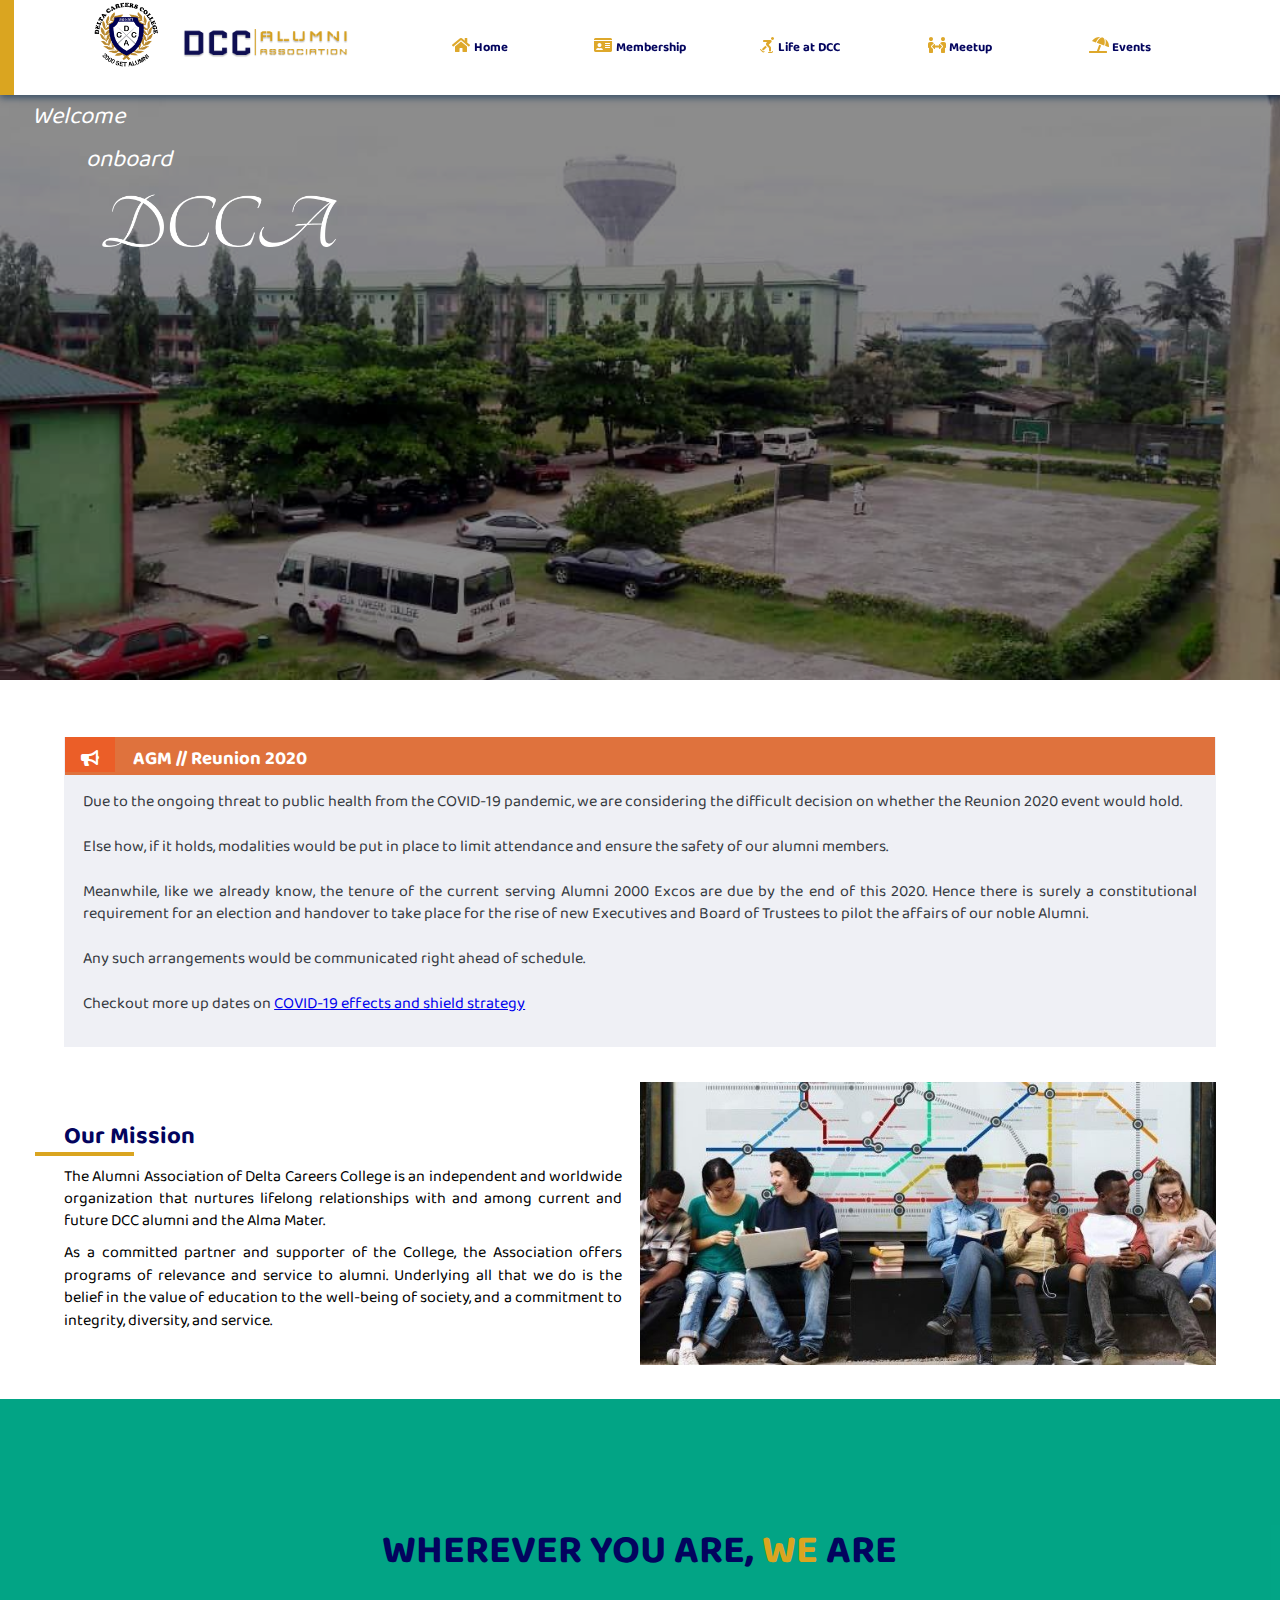
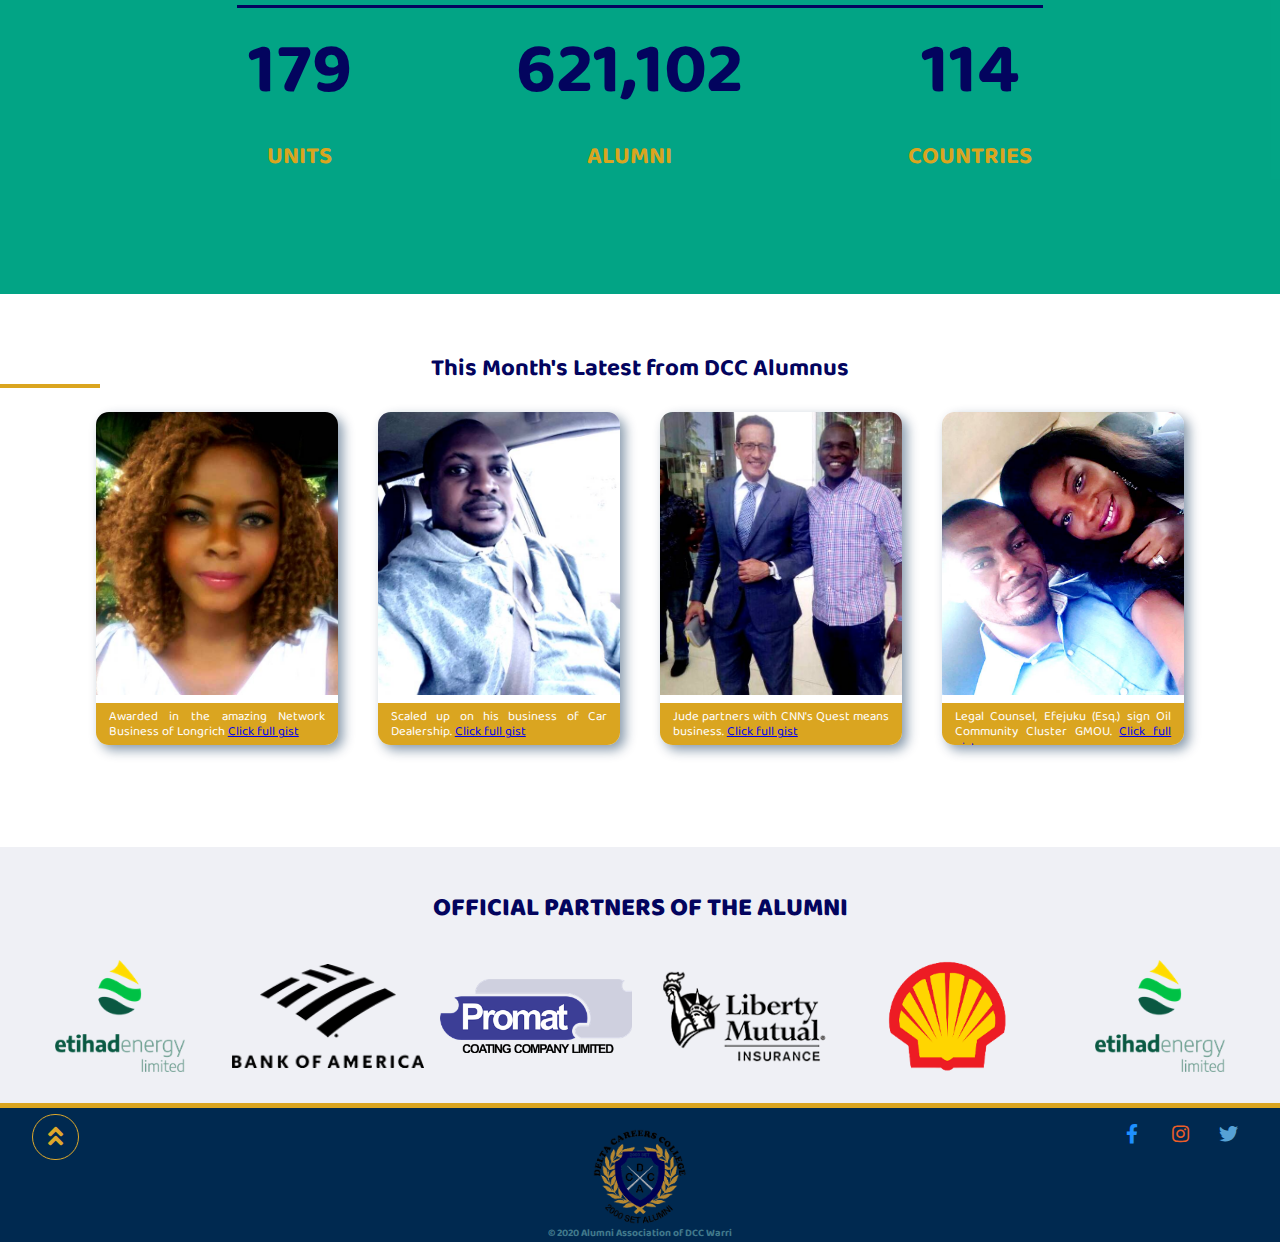
==== commit 50124d03: "Added hyperlink for Facebook" ====
--- a/index.html
+++ b/index.html
@@ -37,7 +37,7 @@
                 <article class="updates"> 
                     <h3><span><i class="fa fa-bullhorn"> </i></span>AGM // Reunion 2020</h3>
                     <p>Due to the ongoing threat to public health from the COVID-19 pandemic, we are considering the difficult decision on whether the Reunion 2020 event would hold. <br><br> 
-                    Else how, if it holds, modalities would be put in place to limit attendance and ensure the safety of our alumni members. <br> <br> Meanwhile, like we already know, the tenure of the current serving Alumni 2000 Excos are due by the end of this 2020. Hence there is surely a requirement for an election and handover to take place for the rise of new Executives and Board of Trustees to pilot the affairs of our noble Alumni. <br><br>  Any such arrangements would be communicated right ahead of schedule.  <br><br>
+                    Else how, if it holds, modalities would be put in place to limit attendance and ensure the safety of our alumni members. <br> <br> Meanwhile, like we already know, the tenure of the current serving Alumni 2000 Excos are due by the end of this 2020. Hence there is surely a constitutional requirement for an election and handover to take place for the rise of new Executives and Board of Trustees to pilot the affairs of our noble Alumni. <br><br>  Any such arrangements would be communicated right ahead of schedule.  <br><br>
                     Checkout more up dates on <a href="https://covid19.ncdc.gov.ng/state/">COVID-19 effects and shield strategy</a>    
                     </p>
                 </article>
@@ -109,7 +109,7 @@
                         &copy; 2020 Alumni Association of DCC Warri
                     </div> 
                     <div class="medialinks">
-                        <div class="throw"><a href=""><i class="fab fa-facebook-f"></i></a></div> 
+                        <div class="throw"><a href="https://web.facebook.com/groups/dccwalumni" target="_blank"><i class="fab fa-facebook-f"></i></a></div> 
                         <div class="throw"><a href=""><i class="fab fa-instagram"></i></a></div> 
                         <div class="throw"><a href=""><i class="fab fa-twitter"></i></a></div> 
                     </div>
